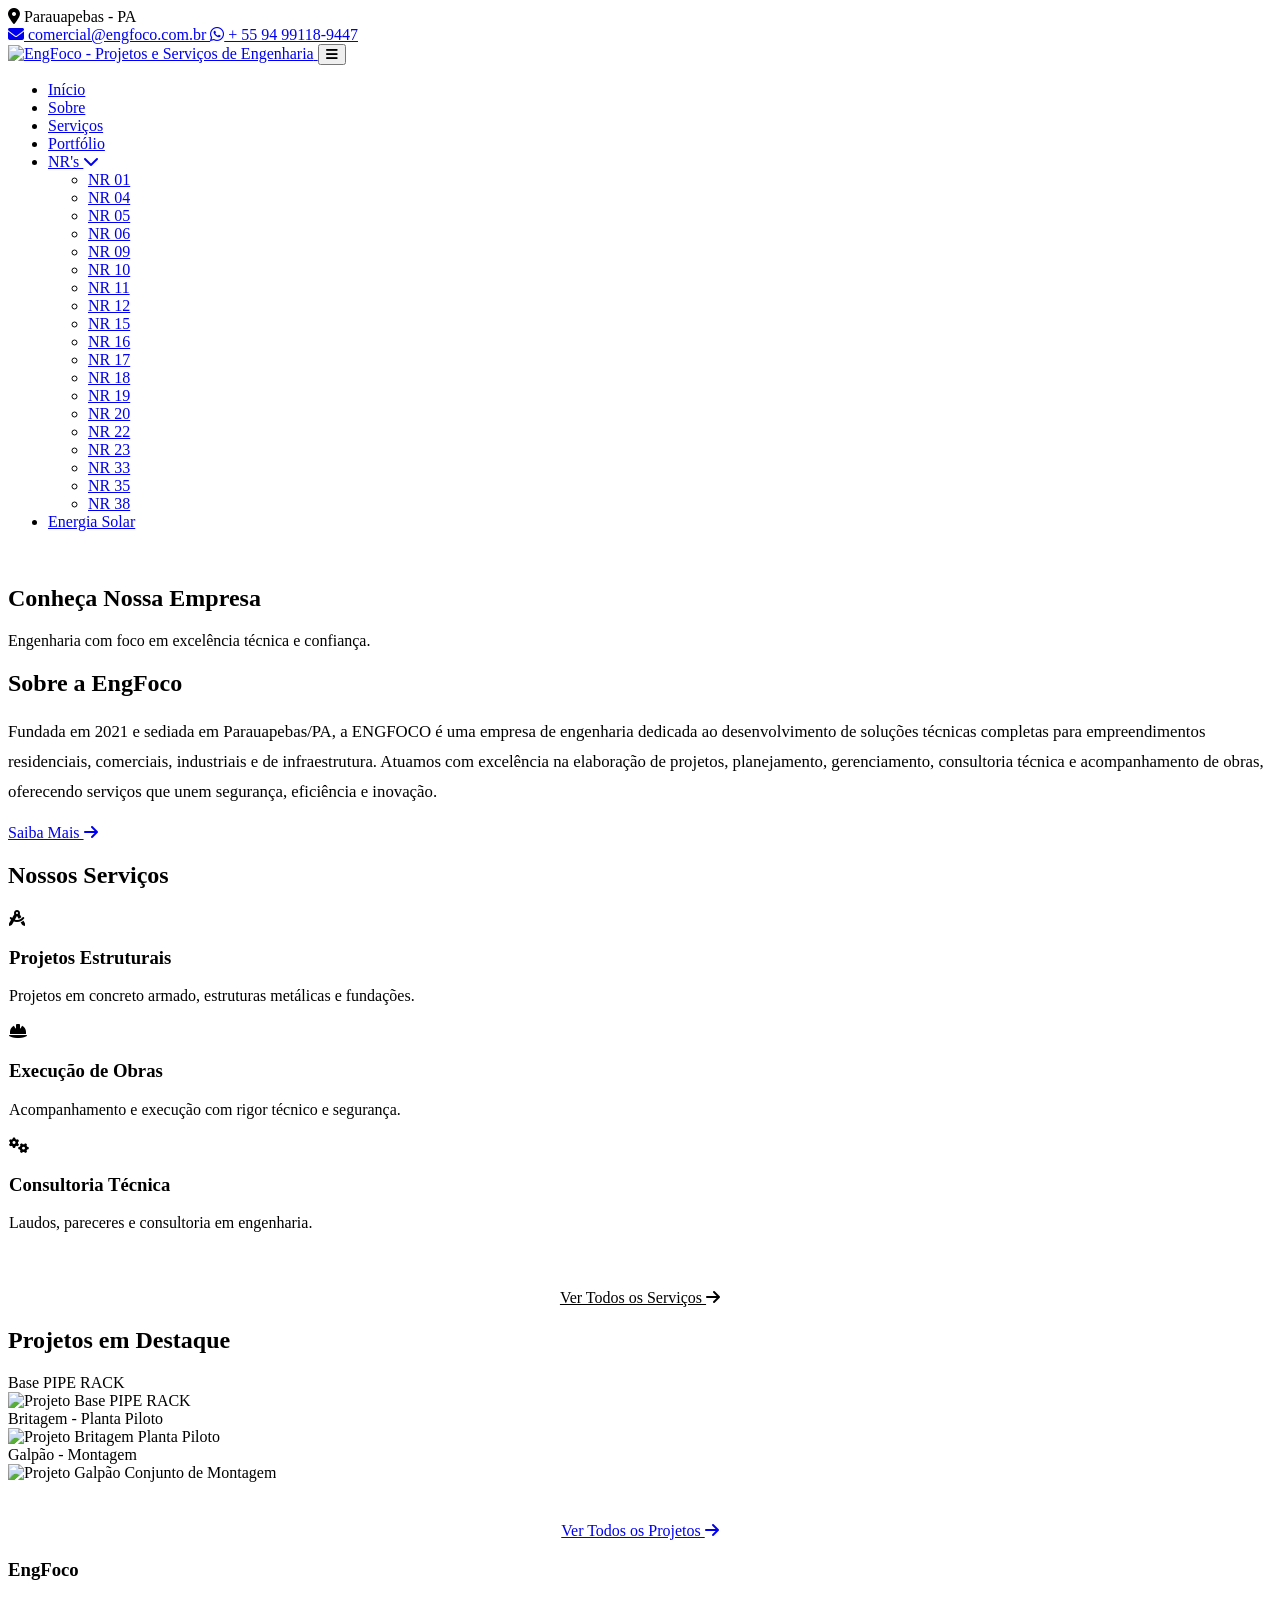
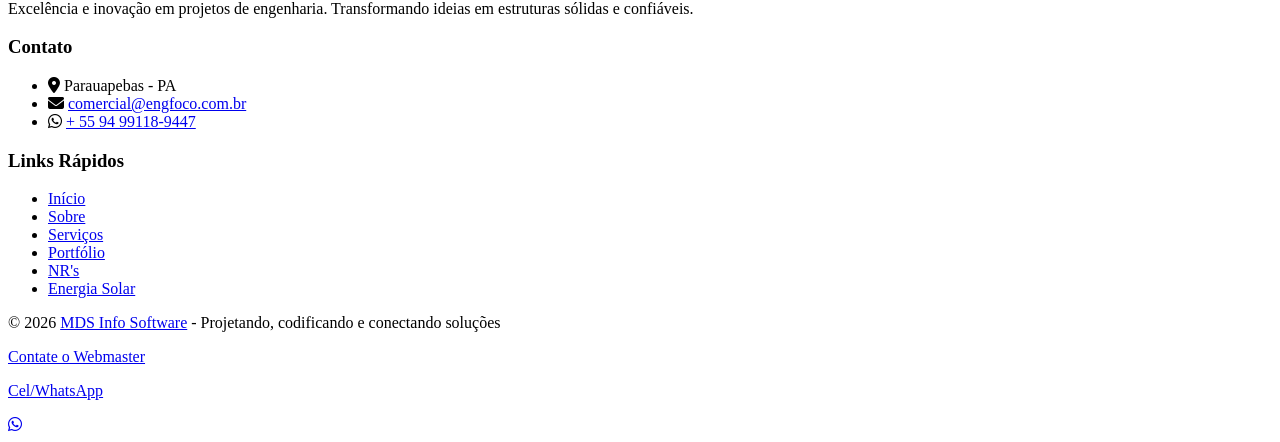
==== index.html @ 5bc4138d "refactor: reformat HTML files and optimize CSS layout structures" ====
<!doctype html>
<html lang="pt-BR">

<head>
  <meta charset="UTF-8" />
  <meta name="viewport" content="width=device-width, initial-scale=1.0" />
  <meta name="description"
    content="EngFoco - Projetos e Serviços de Engenharia em Parauapebas, PA. Excelência técnica em projetos estruturais, mecânicos e civis." />
  <meta name="keywords"
    content="engenharia, projetos estruturais, construção civil, Parauapebas, engenharia mecânica, consultoria" />
  <meta name="author" content="EngFoco" />
  <meta name="robots" content="index, follow" />

  <title>ENGFOCO | Projetos e Serviços de Engenharia</title>

  <!-- Canonical -->
  <link rel="canonical" href="https://engfoco.com.br/" />

  <!-- Open Graph -->
  <meta property="og:title" content="EngFoco | Projetos e Serviços de Engenharia" />
  <meta property="og:description"
    content="Engenharia com foco em excelência técnica e confiança. Projetos estruturais, mecânicos e civis em Parauapebas, PA." />
  <meta property="og:type" content="website" />
  <meta property="og:url" content="https://engfoco.com.br/" />
  <meta property="og:image" content="img/logo/logo.png" />

  <!-- Favicon -->
  <link rel="icon" type="image/png" href="img/logo/logo.png" />

  <!-- Google Fonts -->
  <link rel="preconnect" href="https://fonts.googleapis.com" />
  <link rel="preconnect" href="https://fonts.gstatic.com" crossorigin />
  <link href="https://fonts.googleapis.com/css2?family=Roboto:wght@300;400;500;700&display=swap" rel="stylesheet" />

  <!-- Font Awesome -->
  <link rel="stylesheet" href="https://cdnjs.cloudflare.com/ajax/libs/font-awesome/6.5.1/css/all.min.css" />

  <!-- Styles -->
  <link rel="stylesheet" href="css/style.css?v=1" />
</head>

<body>
  <!-- Fixed Top Bar -->
  <div class="top-bar" role="banner">
    <div class="container">
      <div class="top-bar__left">
        <span class="top-bar__item">
          <i class="fas fa-map-marker-alt" aria-hidden="true"></i>
          Parauapebas - PA
        </span>
      </div>
      <div class="top-bar__right">
        <a href="mailto:comercial@engfoco.com.br" class="top-bar__item">
          <i class="fas fa-envelope" aria-hidden="true"></i>
          comercial@engfoco.com.br
        </a>
        <a href="https://wa.me/5594991189447" target="_blank" rel="noopener" class="top-bar__item">
          <i class="fab fa-whatsapp" aria-hidden="true"></i>
          + 55 94 99118-9447
        </a>
      </div>
    </div>
  </div>

  <!-- Header -->
  <header class="main-header" role="navigation">
    <div class="container">
      <a href="index.html" class="logo" aria-label="EngFoco - Página Inicial">
        <img src="img/logo/logo.png" alt="EngFoco - Projetos e Serviços de Engenharia" width="180" height="55" />
      </a>
      <button class="menu-toggle" aria-label="Abrir menu de navegação" aria-expanded="false">
        <i class="fas fa-bars"></i>
      </button>
      <nav class="main-nav" aria-label="Navegação principal">
        <ul>
          <li><a href="index.html">Início</a></li>
          <li><a href="sobre.html">Sobre</a></li>
          <li><a href="servicos.html">Serviços</a></li>
          <li><a href="projetos.html">Portfólio</a></li>
          <li class="nav-dropdown">
            <a href="nrs.html" class="nav-dropdown__toggle">
              NR's <i class="fas fa-chevron-down nav-dropdown__arrow"></i>
            </a>
            <ul class="nav-dropdown__menu">
              <li><a href="nrs.html?nr=01">NR 01</a></li>
              <li><a href="nrs.html?nr=04">NR 04</a></li>
              <li><a href="nrs.html?nr=05">NR 05</a></li>
              <li><a href="nrs.html?nr=06">NR 06</a></li>
              <li><a href="nrs.html?nr=09">NR 09</a></li>
              <li><a href="nrs.html?nr=10">NR 10</a></li>
              <li><a href="nrs.html?nr=11">NR 11</a></li>
              <li><a href="nrs.html?nr=12">NR 12</a></li>
              <li><a href="nrs.html?nr=15">NR 15</a></li>
              <li><a href="nrs.html?nr=16">NR 16</a></li>
              <li><a href="nrs.html?nr=17">NR 17</a></li>
              <li><a href="nrs.html?nr=18">NR 18</a></li>
              <li><a href="nrs.html?nr=19">NR 19</a></li>
              <li><a href="nrs.html?nr=20">NR 20</a></li>
              <li><a href="nrs.html?nr=22">NR 22</a></li>
              <li><a href="nrs.html?nr=23">NR 23</a></li>
              <li><a href="nrs.html?nr=33">NR 33</a></li>
              <li><a href="nrs.html?nr=35">NR 35</a></li>
              <li><a href="nrs.html?nr=38">NR 38</a></li>
            </ul>
          </li>
          <li><a href="energia-solar.html">Energia Solar</a></li>
        </ul>
      </nav>
    </div>
  </header>

  <!-- Hero Section -->
  <section class="hero" aria-label="Banner principal">
    <img src="img/plano_de_fundo/bg_inicio.png" alt="" class="hero__bg" loading="eager" />

    <div class="hero__content">
      <div class="hero__boxes">
        <div class="hero__title-box">
          <h1>Conheça Nossa Empresa</h1>
        </div>
        <div class="hero__subtitle-box">
          <p>Engenharia com foco em excelência técnica e confiança.</p>
        </div>
      </div>
    </div>
  </section>

  <!-- About Teaser -->
  <section class="section" id="sobre-teaser">
    <div class="container">
      <h2 class="section-title">Sobre a EngFoco</h2>
      <p style="
            max-width: 1280px;
            font-size: 1.05rem;
            line-height: 1.8;
            color: var(--text-light);
          ">
        Fundada em 2021 e sediada em Parauapebas/PA, a ENGFOCO é uma empresa de engenharia dedicada ao desenvolvimento
        de soluções técnicas completas para empreendimentos residenciais, comerciais, industriais e de infraestrutura.
        Atuamos com excelência na elaboração de projetos, planejamento, gerenciamento, consultoria técnica e
        acompanhamento de obras, oferecendo serviços que unem segurança, eficiência e inovação.
      </p>
      <a href="sobre.html" class="btn-cta" style="margin-top: 30px">
        Saiba Mais <i class="fas fa-arrow-right"></i>
      </a>
    </div>
  </section>

  <!-- Services Teaser -->
  <section class="section section--teal" id="servicos-teaser">
    <div class="container">
      <h2 class="section-title section-title--white">Nossos Serviços</h2>
      <div class="cards-grid">
        <div class="card card--teal-bg" style="border: 1px solid rgba(255, 255, 255, 0.2)">
          <div class="card__icon">
            <i class="fas fa-drafting-compass"></i>
          </div>
          <h3 class="card__title">Projetos Estruturais</h3>
          <p class="card__text">
            Projetos em concreto armado, estruturas metálicas e fundações.
          </p>
        </div>
        <div class="card card--teal-bg" style="border: 1px solid rgba(255, 255, 255, 0.2)">
          <div class="card__icon"><i class="fas fa-hard-hat"></i></div>
          <h3 class="card__title">Execução de Obras</h3>
          <p class="card__text">
            Acompanhamento e execução com rigor técnico e segurança.
          </p>
        </div>
        <div class="card card--teal-bg" style="border: 1px solid rgba(255, 255, 255, 0.2)">
          <div class="card__icon"><i class="fas fa-cogs"></i></div>
          <h3 class="card__title">Consultoria Técnica</h3>
          <p class="card__text">
            Laudos, pareceres e consultoria em engenharia.
          </p>
        </div>
      </div>
      <div style="text-align: center; margin-top: 40px">
        <a href="servicos.html" class="btn-cta" style="background-color: var(--white); color: var(--primary)">
          Ver Todos os Serviços <i class="fas fa-arrow-right"></i>
        </a>
      </div>
    </div>
  </section>

  <!-- Projects Teaser -->
  <section class="section" id="projetos-teaser">
    <div class="container">
      <h2 class="section-title">Projetos em Destaque</h2>
      <div class="cards-grid" style="grid-template-columns: repeat(3, 1fr)">
        <div class="project-item">
          <div class="project-item__header">Base PIPE RACK</div>
          <img src="img/projetos/Base-PIPE_RACK.png" alt="Projeto Base PIPE RACK" class="project-item__image"
            loading="lazy" />
        </div>
        <div class="project-item">
          <div class="project-item__header">Britagem - Planta Piloto</div>
          <img src="img/projetos/Britagem-Planta_Piloto.png" alt="Projeto Britagem Planta Piloto"
            class="project-item__image" loading="lazy" />
        </div>
        <div class="project-item">
          <div class="project-item__header">Galpão - Montagem</div>
          <img src="img/projetos/Galpao-Conjunto_de_Montagem.png" alt="Projeto Galpão Conjunto de Montagem"
            class="project-item__image" loading="lazy" />
        </div>
      </div>
      <div style="text-align: center; margin-top: 40px">
        <a href="projetos.html" class="btn-cta">Ver Todos os Projetos <i class="fas fa-arrow-right"></i></a>
      </div>
    </div>
  </section>

  <!-- Footer -->
  <footer class="footer" id="contato" role="contentinfo">
    <div class="container">
      <div class="footer__section">
        <h3 class="footer__title">EngFoco</h3>
        <p class="footer__text">
          Excelência e inovação em projetos de engenharia. Transformando
          ideias em estruturas sólidas e confiáveis.
        </p>
      </div>
      <div class="footer__section">
        <h3 class="footer__title">Contato</h3>
        <ul class="footer__list">
          <li class="footer__contact-item">
            <i class="fas fa-map-marker-alt"></i> Parauapebas - PA
          </li>
          <li class="footer__contact-item">
            <i class="fas fa-envelope"></i>
            <a href="mailto:comercial@engfoco.com.br">comercial@engfoco.com.br</a>
          </li>
          <li class="footer__contact-item">
            <i class="fab fa-whatsapp"></i>
            <a href="https://wa.me/5594991189447" target="_blank" rel="noopener">+ 55 94 99118-9447</a>
          </li>
        </ul>
      </div>
      <div class="footer__section">
        <h3 class="footer__title">Links Rápidos</h3>
        <ul class="footer__list">
          <li><a href="index.html">Início</a></li>
          <li><a href="sobre.html">Sobre</a></li>
          <li><a href="servicos.html">Serviços</a></li>
          <li><a href="projetos.html">Portfólio</a></li>
          <li><a href="nrs.html">NR's</a></li>
          <li><a href="energia-solar.html">Energia Solar</a></li>
        </ul>
      </div>
    </div>
    <div class="footer__bottom">
      <p>
        &copy; 2026
        <a href="https://mdsinfosoftware.com/">MDS Info Software</a> -
        Projetando, codificando e conectando soluções
      </p>
      <p>
        <a href="mailto:comercial@mdsinfosoftware.com">Contate o Webmaster</a>
      </p>
      <p>
        <a href="https://wa.me/5594992191629">Cel/WhatsApp</a>
      </p>
    </div>
  </footer>

  <!-- WhatsApp Float -->
  <a href="https://wa.me/5594991189447" target="_blank" rel="noopener" class="whatsapp-float"
    aria-label="Contate-nos pelo WhatsApp">
    <i class="fab fa-whatsapp"></i>
  </a>

  <!-- Scripts -->
  <script src="js/script.js"></script>
</body>

</html>
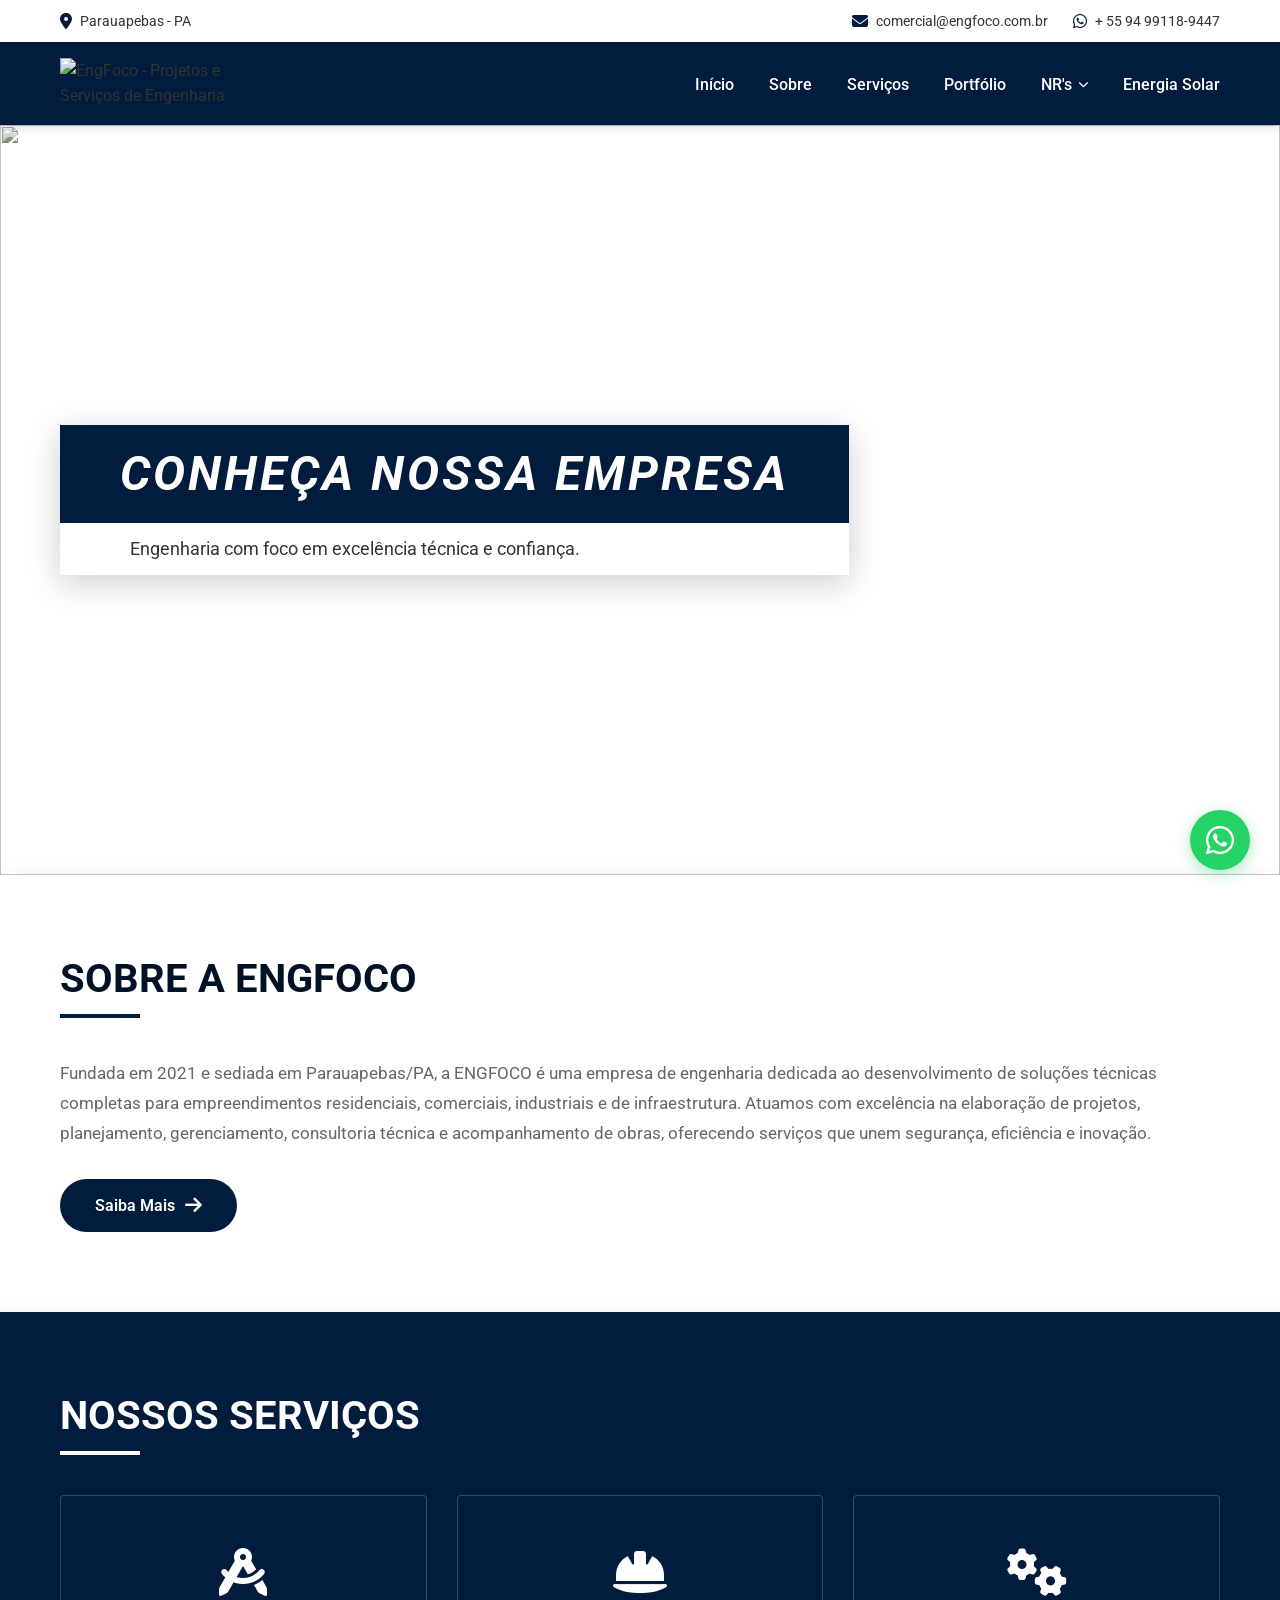
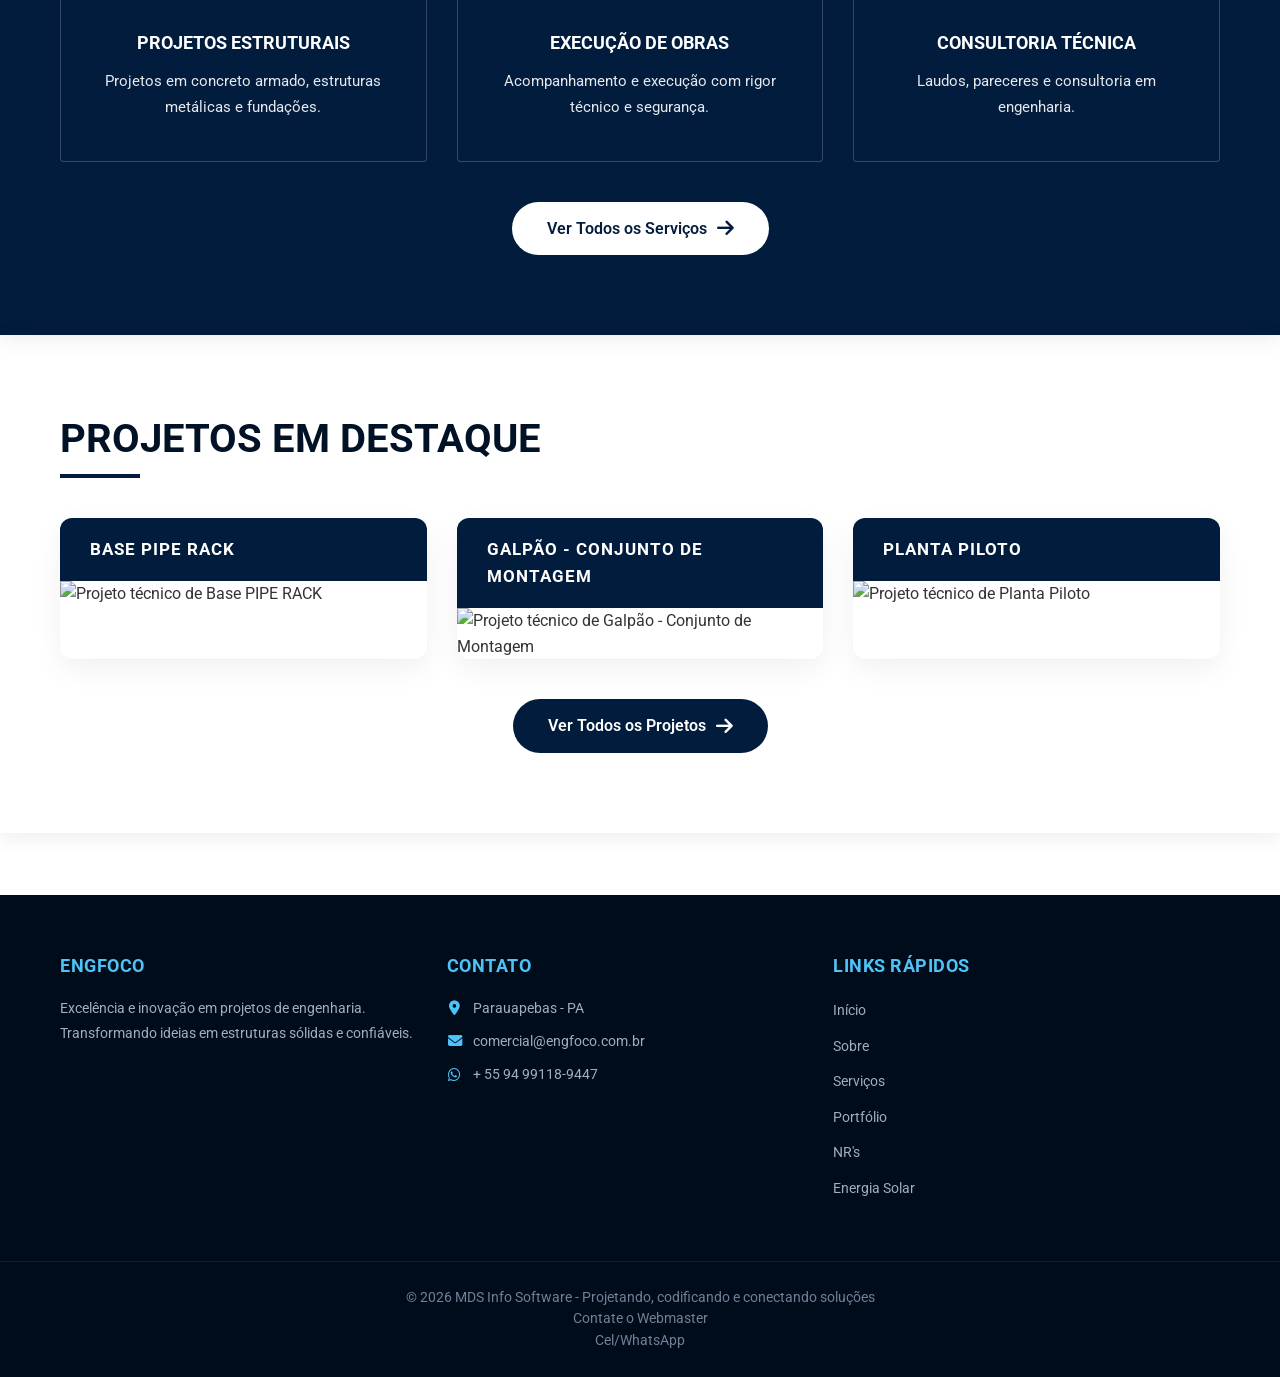
==== commit 5f0ed026: "refactor: update project gallery content with renamed assets and improved accessibility descriptions" ====
--- a/index.html
+++ b/index.html
@@ -190,18 +190,18 @@
       <div class="cards-grid" style="grid-template-columns: repeat(3, 1fr)">
         <div class="project-item">
           <div class="project-item__header">Base PIPE RACK</div>
-          <img src="img/projetos/Base-PIPE_RACK.png" alt="Projeto Base PIPE RACK" class="project-item__image"
+          <img src="img/projetos/Base-PIPE_RACK.png" alt="Projeto técnico de Base PIPE RACK" class="project-item__image"
             loading="lazy" />
         </div>
         <div class="project-item">
-          <div class="project-item__header">Britagem - Planta Piloto</div>
-          <img src="img/projetos/Britagem-Planta_Piloto.png" alt="Projeto Britagem Planta Piloto"
-            class="project-item__image" loading="lazy" />
+          <div class="project-item__header">Galpão - Conjunto de Montagem</div>
+          <img src="img/projetos/GALPAO-CONJUNTO_DE_MONTAGEM.jpg" alt="Projeto técnico de Galpão - Conjunto de Montagem" class="project-item__image"
+            loading="lazy" />
         </div>
         <div class="project-item">
-          <div class="project-item__header">Galpão - Montagem</div>
-          <img src="img/projetos/Galpao-Conjunto_de_Montagem.png" alt="Projeto Galpão Conjunto de Montagem"
-            class="project-item__image" loading="lazy" />
+          <div class="project-item__header">Planta Piloto</div>
+          <img src="img/projetos/PLANTA_PILOTO.jpg" alt="Projeto técnico de Planta Piloto" class="project-item__image"
+            loading="lazy" />
         </div>
       </div>
       <div style="text-align: center; margin-top: 40px">
--- a/css/style.css
+++ b/css/style.css
@@ -0,0 +1,1614 @@
+/* ============================================
+   EngFoco - Design System & Styles
+   Based on Style Guide Specifications
+   ============================================ */
+
+/* ---------- CSS Custom Properties ---------- */
+:root {
+  /* Primary Colors */
+  --primary: #021c3d;
+  --primary-dark: #011126;
+  --primary-light: #1b4f8f;
+
+  /* Secondary Colors */
+  --secondary: #4fc3f7;
+  --secondary-dark: #0b4c96;
+  --secondary-light: #80d8ff;
+
+  /* Neutrals */
+  --black: #000000;
+  --white: #ffffff;
+  --grey: #aeaeae;
+  --grey-dark: #4a4a4a;
+  --grey-light: #e0e0e0;
+
+  /* Semantic */
+  --text-color: #333333;
+  --text-light: #666666;
+  --bg-light: #f5f5f5;
+
+  /* Typography */
+  --font-family: "Roboto", sans-serif;
+
+  /* Spacing */
+  --header-height: 80px;
+  --topbar-height: 45px;
+}
+
+/* ---------- Reset & Base ---------- */
+*,
+*::before,
+*::after {
+  margin: 0;
+  padding: 0;
+  box-sizing: border-box;
+}
+
+html {
+  scroll-behavior: smooth;
+  font-size: 16px;
+}
+
+body {
+  font-family: var(--font-family);
+  color: var(--text-color);
+  line-height: 1.6;
+  background-color: var(--white);
+  -webkit-font-smoothing: antialiased;
+  -moz-osx-font-smoothing: grayscale;
+}
+
+ul,
+ol {
+  list-style: none;
+}
+
+a {
+  text-decoration: none;
+  color: inherit;
+  transition: color 0.3s ease;
+}
+
+img {
+  max-width: 100%;
+  height: auto;
+  display: block;
+}
+
+h1,
+h2,
+h3,
+h4,
+h5,
+h6 {
+  line-height: 1.2;
+  font-weight: 700;
+}
+
+/* ---------- Typography Scale ---------- */
+h1 {
+  font-size: 3.75rem;
+} /* 60px */
+h2 {
+  font-size: 3.25rem;
+} /* 52px */
+h3 {
+  font-size: 3rem;
+} /* 48px */
+h4 {
+  font-size: 2.5rem;
+} /* 40px */
+h5 {
+  font-size: 2.25rem;
+} /* 36px */
+h6 {
+  font-size: 2rem;
+} /* 32px */
+
+/* ---------- Layout Utilities ---------- */
+.container {
+  max-width: 1200px;
+  margin: 0 auto;
+  padding: 0 20px;
+}
+
+.section {
+  padding: 80px 0;
+  box-shadow: 0 4px 20px rgba(0, 0, 0, 0.08);
+}
+
+.section-title {
+  text-transform: uppercase;
+  color: var(--primary-dark);
+  margin-bottom: 40px;
+  font-size: 2.5rem;
+  position: relative;
+  padding-bottom: 15px;
+}
+
+.section-title::after {
+  content: "";
+  position: absolute;
+  bottom: 0;
+  left: 0;
+  width: 80px;
+  height: 4px;
+  background-color: var(--primary);
+}
+
+.section-title--center {
+  text-align: center;
+}
+
+.section-title--center::after {
+  left: 50%;
+  transform: translateX(-50%);
+}
+
+.section-title--white {
+  color: var(--white);
+}
+
+.section-title--white::after {
+  background-color: var(--white);
+}
+
+/* ---------- Fixed Top Bar ---------- */
+.top-bar {
+  background-color: var(--white);
+  border-bottom: 3px solid var(--primary);
+  padding: 10px 0;
+  font-size: 0.875rem;
+  position: fixed;
+  top: 0;
+  left: 0;
+  width: 100%;
+  z-index: 1001;
+  color: var(--text-color);
+}
+
+.top-bar .container {
+  display: flex;
+  justify-content: space-between;
+  align-items: center;
+}
+
+.top-bar__left,
+.top-bar__right {
+  display: flex;
+  align-items: center;
+  gap: 25px;
+}
+
+.top-bar__item {
+  display: flex;
+  align-items: center;
+  gap: 8px;
+  color: var(--text-color);
+}
+
+.top-bar__item i {
+  color: var(--primary);
+  font-size: 1rem;
+}
+
+.top-bar__item a {
+  color: var(--text-color);
+}
+
+.top-bar__item a:hover {
+  color: var(--primary);
+}
+
+/* ---------- Main Header ---------- */
+.main-header {
+  background-color: var(--primary);
+  position: fixed;
+  top: var(--topbar-height);
+  left: 0;
+  width: 100%;
+  height: var(--header-height);
+  z-index: 1000;
+  display: flex;
+  align-items: center;
+  box-shadow: 0 2px 10px rgba(0, 0, 0, 0.15);
+}
+
+.main-header .container {
+  display: flex;
+  justify-content: space-between;
+  align-items: center;
+  width: 100%;
+}
+
+.logo img {
+  height: 55px;
+  width: auto;
+}
+
+.main-nav > ul {
+  display: flex;
+  align-items: center;
+  gap: 35px;
+}
+
+.main-nav a {
+  color: var(--white);
+  font-weight: 500;
+  font-size: 1rem;
+  text-transform: capitalize;
+  padding: 8px 0;
+  position: relative;
+  transition: color 0.3s ease;
+}
+
+.main-nav a::after {
+  content: "";
+  position: absolute;
+  bottom: 0;
+  left: 0;
+  width: 0;
+  height: 2px;
+  background-color: var(--white);
+  transition: width 0.3s ease;
+}
+
+.main-nav a:hover::after,
+.main-nav a.active::after {
+  width: 100%;
+}
+
+.main-nav a:hover {
+  color: var(--secondary);
+}
+
+.main-nav a.active {
+  color: var(--white);
+  font-weight: 700;
+}
+
+/* Mobile Menu Toggle */
+.menu-toggle {
+  display: none;
+  color: var(--white);
+  font-size: 1.5rem;
+  cursor: pointer;
+  background: none;
+  border: none;
+}
+
+/* ---------- Hero Section ---------- */
+.hero {
+  position: relative;
+  height: 85vh;
+  min-height: 550px;
+  max-height: 750px;
+  margin-top: calc(var(--topbar-height) + var(--header-height));
+  overflow: hidden;
+  display: flex;
+  align-items: center;
+  justify-content: center;
+}
+
+.hero__bg {
+  position: absolute;
+  top: 0;
+  left: 0;
+  width: 100%;
+  height: 100%;
+  object-fit: cover;
+  filter: grayscale(60%);
+  z-index: 1;
+}
+
+.hero__blob {
+  position: absolute;
+  top: 0;
+  right: 10%;
+  width: 400px;
+  height: 500px;
+  background-color: var(--primary-light);
+  opacity: 0.5;
+  border-radius: 50% 50% 50% 50% / 60% 60% 40% 40%;
+  z-index: 2;
+}
+
+.hero__content {
+  position: relative;
+  z-index: 3;
+  text-align: left;
+  max-width: 1200px;
+  width: 100%;
+  padding: 0 20px;
+}
+
+.hero__boxes {
+  display: inline-flex;
+  flex-direction: column;
+  box-shadow: 0 8px 30px rgba(0, 0, 0, 0.2);
+}
+
+.hero__title-box {
+  background-color: var(--primary);
+  display: inline-block;
+  padding: 20px 60px;
+  margin-bottom: 0;
+}
+
+.hero__title-box h1 {
+  color: var(--white);
+  font-size: 3rem;
+  font-weight: 700;
+  text-transform: uppercase;
+  letter-spacing: 3px;
+  font-style: italic;
+  margin: 0;
+}
+
+.hero__subtitle-box {
+  background-color: var(--white);
+  display: inline-block;
+  padding: 12px 70px;
+  margin-top: 0;
+  margin-left: 0;
+}
+
+.hero__subtitle-box p {
+  color: var(--text-color);
+  font-size: 1.1rem;
+  margin: 0;
+}
+
+/* ---------- Page Title / Hero Banner (Subpages) ---------- */
+.page-hero {
+  position: relative;
+  margin-top: calc(var(--topbar-height) + var(--header-height));
+  height: 0; /* No separate hero on subpages — content flows directly */
+}
+
+/* ---------- Two-Column Section (Alternating Layout) ---------- */
+.two-col {
+  display: flex;
+  align-items: stretch;
+  min-height: 400px;
+  max-width: 1200px;
+  margin: 0 auto;
+  box-shadow: 0 10px 30px rgba(0, 0, 0, 0.05), 0 1px 3px rgba(0, 0, 0, 0.02);
+  border-radius: 16px;
+  overflow: hidden;
+  background-color: var(--white);
+  transition: transform 0.4s cubic-bezier(0.16, 1, 0.3, 1), box-shadow 0.4s cubic-bezier(0.16, 1, 0.3, 1);
+}
+
+.two-col:hover {
+  transform: translateY(-5px);
+  box-shadow: 0 20px 40px rgba(0, 0, 0, 0.08), 0 1px 3px rgba(0, 0, 0, 0.02);
+}
+
+.two-col--reverse {
+  flex-direction: row-reverse;
+}
+
+.two-col__text {
+  flex: 1.25;
+  padding: 60px 50px;
+  display: flex;
+  flex-direction: column;
+  justify-content: center;
+}
+
+.two-col__text p {
+  font-size: 1rem;
+  line-height: 1.8;
+  color: var(--text-light);
+  margin-top: 20px;
+}
+
+.two-col__image {
+  flex: 0.75;
+  min-height: 400px;
+  background-size: cover;
+  background-position: center;
+  transition: transform 0.6s cubic-bezier(0.16, 1, 0.3, 1);
+}
+
+.two-col:hover .two-col__image {
+  transform: scale(1.03);
+}
+
+.two-col--teal {
+  background-color: var(--primary);
+}
+
+.two-col--teal .two-col__text {
+  color: var(--white);
+}
+
+.two-col--teal .section-title {
+  color: var(--white);
+}
+
+.two-col--teal .section-title::after {
+  background-color: var(--white);
+}
+
+.two-col--teal .two-col__text p {
+  color: rgba(255, 255, 255, 0.9);
+}
+
+/* ---------- Cards Grid ---------- */
+.cards-grid {
+  display: grid;
+  grid-template-columns: repeat(3, 1fr);
+  gap: 30px;
+}
+
+.card {
+  background: var(--white);
+  padding: 40px 30px;
+  text-align: center;
+  border-radius: 4px;
+  transition:
+    transform 0.3s ease,
+    box-shadow 0.3s ease;
+}
+
+.card:hover {
+  transform: translateY(-5px);
+  box-shadow: 0 10px 30px rgba(0, 0, 0, 0.1);
+}
+
+.card__icon {
+  font-size: 3rem;
+  color: var(--primary);
+  margin-bottom: 20px;
+}
+
+.card__title {
+  font-size: 1.1rem;
+  font-weight: 700;
+  text-transform: uppercase;
+  margin-bottom: 15px;
+  color: var(--text-color);
+}
+
+.card__text {
+  font-size: 0.95rem;
+  color: var(--text-light);
+  line-height: 1.7;
+}
+
+/* Teal background card variant */
+.card--teal-bg {
+  background-color: var(--primary);
+  color: var(--white);
+}
+
+.card--teal-bg .card__icon {
+  color: var(--white);
+}
+
+.card--teal-bg .card__title {
+  color: var(--white);
+}
+
+.card--teal-bg .card__text {
+  color: rgba(255, 255, 255, 0.9);
+}
+
+/* ---------- Teal Section ---------- */
+.section--teal {
+  background-color: var(--primary);
+  color: var(--white);
+}
+
+.section--grey {
+  background-color: var(--bg-light);
+}
+
+/* ---------- Process Steps ---------- */
+.process-steps {
+  display: grid;
+  grid-template-columns: repeat(3, 1fr);
+  gap: 40px;
+}
+
+.process-step {
+  text-align: center;
+  padding: 30px 20px;
+}
+
+.process-step__number {
+  width: 70px;
+  height: 70px;
+  border: 3px solid var(--primary);
+  border-radius: 50%;
+  display: flex;
+  align-items: center;
+  justify-content: center;
+  font-size: 2rem;
+  font-weight: 700;
+  color: var(--primary);
+  margin: 0 auto 25px;
+}
+
+.process-step__title {
+  font-size: 1.1rem;
+  font-weight: 700;
+  margin-bottom: 15px;
+  color: var(--text-color);
+}
+
+.process-step__text {
+  font-size: 0.95rem;
+  color: var(--text-light);
+  line-height: 1.7;
+}
+
+/* ---------- Services List ---------- */
+.services-list-section {
+  position: relative;
+  max-width: 1200px;
+  margin: 0 auto;
+  overflow: hidden;
+}
+
+.services-list-section__bg {
+  position: absolute;
+  top: 0;
+  right: 0;
+  width: 45%;
+  height: 100%;
+  background-size: cover;
+  background-position: center;
+  z-index: 1;
+}
+
+.services-list-section__content {
+  position: relative;
+  z-index: 2;
+  max-width: 55%;
+}
+
+.services-offered-list {
+  list-style: none;
+  padding: 0;
+}
+
+.services-offered-list li {
+  position: relative;
+  padding-left: 25px;
+  margin-bottom: 12px;
+  font-size: 0.95rem;
+  line-height: 1.7;
+  color: var(--text-light);
+}
+
+.services-offered-list li::before {
+  content: "•";
+  position: absolute;
+  left: 0;
+  color: var(--primary);
+  font-size: 1.5rem;
+  line-height: 1;
+  top: 2px;
+}
+
+/* ---------- Workflow (Teal Section) ---------- */
+.workflow {
+  padding: 60px 40px;
+}
+
+.workflow__intro {
+  font-size: 1rem;
+  margin-bottom: 30px;
+  color: rgba(255, 255, 255, 0.9);
+}
+
+.workflow__list {
+  counter-reset: workflow-counter;
+}
+
+.workflow__list li {
+  counter-increment: workflow-counter;
+  padding-left: 10px;
+  margin-bottom: 10px;
+  font-size: 0.95rem;
+  color: rgba(255, 255, 255, 0.9);
+}
+
+.workflow__list li::before {
+  content: counter(workflow-counter) ". ";
+  font-weight: 700;
+  color: var(--white);
+}
+
+/* ---------- Projects List ---------- */
+.projects-list {
+  display: flex;
+  flex-direction: column;
+  gap: 50px;
+}
+
+.project-item {
+  background: var(--white);
+  box-shadow: 0 10px 30px rgba(0, 0, 0, 0.06), 0 1px 3px rgba(0, 0, 0, 0.02);
+  border-radius: 12px;
+  overflow: hidden;
+  transition: transform 0.4s cubic-bezier(0.16, 1, 0.3, 1), box-shadow 0.4s cubic-bezier(0.16, 1, 0.3, 1);
+}
+
+.project-item:hover {
+  transform: translateY(-6px);
+  box-shadow: 0 20px 40px rgba(2, 28, 61, 0.15), 0 1px 3px rgba(0, 0, 0, 0.02);
+}
+
+.project-item__header {
+  background-color: var(--primary);
+  color: var(--white);
+  padding: 18px 30px;
+  text-transform: uppercase;
+  font-weight: 700;
+  font-size: 1.05rem;
+  letter-spacing: 1px;
+  transition: background-color 0.3s ease;
+}
+
+.project-item:hover .project-item__header {
+  background-color: var(--primary-dark);
+}
+
+.project-item__image {
+  width: 100%;
+  height: auto;
+  display: block;
+  transition: transform 0.6s cubic-bezier(0.16, 1, 0.3, 1);
+}
+
+.project-item:hover .project-item__image {
+  transform: scale(1.02);
+}
+
+/* ---------- Footer ---------- */
+.footer {
+  background-color: #010c1a;
+  color: var(--white);
+  padding: 60px 0 25px;
+  margin-top: 62px;
+}
+
+.footer .container {
+  display: flex;
+  flex-wrap: wrap;
+  justify-content: space-between;
+}
+
+.footer__section {
+  flex: 1;
+  min-width: 250px;
+  margin-bottom: 20px;
+  padding-right: 30px;
+}
+
+.footer__title {
+  color: var(--secondary);
+  font-size: 1.15rem;
+  text-transform: uppercase;
+  margin-bottom: 20px;
+  font-weight: 700;
+  letter-spacing: 0.5px;
+}
+
+.footer__text {
+  color: #a0aec0;
+  font-size: 0.9rem;
+  line-height: 1.7;
+  margin-bottom: 10px;
+}
+
+.footer__list li {
+  margin-bottom: 10px;
+}
+
+.footer__list a {
+  color: #a0aec0;
+  font-size: 0.9rem;
+  transition: color 0.3s ease;
+}
+
+.footer__list a:hover {
+  color: var(--secondary);
+}
+
+.footer__list .footer__contact-item {
+  display: flex;
+  align-items: center;
+  gap: 10px;
+  color: #a0aec0;
+  font-size: 0.9rem;
+}
+
+.footer__list .footer__contact-item i {
+  color: var(--secondary);
+  width: 16px;
+  text-align: center;
+}
+
+.footer__bottom {
+  text-align: center;
+  padding-top: 25px;
+  margin-top: 30px;
+  border-top: 1px solid rgba(255, 255, 255, 0.08);
+  font-size: 0.85rem;
+  color: #718096;
+}
+
+/* ---------- WhatsApp Floating Button ---------- */
+.whatsapp-float {
+  position: fixed;
+  bottom: 30px;
+  right: 30px;
+  z-index: 999;
+  background-color: #25d366;
+  color: var(--white);
+  width: 60px;
+  height: 60px;
+  border-radius: 50%;
+  display: flex;
+  align-items: center;
+  justify-content: center;
+  font-size: 2rem;
+  box-shadow: 0 4px 15px rgba(37, 211, 102, 0.4);
+  transition:
+    transform 0.3s ease,
+    box-shadow 0.3s ease;
+}
+
+.whatsapp-float:hover {
+  transform: scale(1.1);
+  box-shadow: 0 6px 20px rgba(37, 211, 102, 0.6);
+  color: var(--white);
+}
+
+/* ---------- CTA Button ---------- */
+.btn-cta {
+  display: inline-flex;
+  align-items: center;
+  gap: 10px;
+  background-color: var(--primary);
+  color: var(--white);
+  padding: 14px 35px;
+  border-radius: 50px;
+  font-weight: 600;
+  font-size: 1rem;
+  transition:
+    background-color 0.3s ease,
+    transform 0.3s ease;
+  border: none;
+  cursor: pointer;
+}
+
+.btn-cta:hover {
+  background-color: var(--primary-dark);
+  transform: translateY(-2px);
+  color: var(--white);
+}
+
+.btn-cta i {
+  font-size: 1.2rem;
+}
+
+/* ---------- Organogram ---------- */
+.organogram {
+  text-align: center;
+}
+
+.organogram img {
+  max-width: 100%;
+  height: auto;
+  margin: 0 auto;
+}
+
+/* ---------- Clients Section ---------- */
+.clients-section {
+  text-align: center;
+}
+
+.clients-section p {
+  font-size: 1rem;
+  color: var(--text-light);
+}
+
+/* ---------- Dropdown Navigation ---------- */
+.nav-dropdown {
+  position: relative;
+}
+
+/* Invisible bridge to prevent gap between trigger and menu */
+.nav-dropdown::after {
+  content: '';
+  position: absolute;
+  top: 100%;
+  right: 0;
+  width: 100%;
+  height: 15px;
+  display: none;
+}
+
+.nav-dropdown:hover::after {
+  display: block;
+}
+
+.nav-dropdown__toggle {
+  display: flex;
+  align-items: center;
+  gap: 6px;
+  cursor: pointer;
+}
+
+.nav-dropdown__arrow {
+  font-size: 0.65rem;
+  transition: transform 0.3s ease;
+}
+
+.nav-dropdown:hover .nav-dropdown__arrow,
+.nav-dropdown.open .nav-dropdown__arrow {
+  transform: rotate(180deg);
+}
+
+.nav-dropdown__menu {
+  display: none;
+  position: absolute;
+  top: 100%;
+  right: 0;
+  background-color: var(--white);
+  min-width: 180px;
+  max-height: 400px;
+  overflow-y: auto;
+  border-radius: 6px;
+  box-shadow: 0 8px 30px rgba(0, 0, 0, 0.18);
+  padding: 12px 0 8px;
+  z-index: 1100;
+  margin-top: 0;
+  flex-direction: column;
+  gap: 0;
+}
+
+.nav-dropdown__menu::before {
+  content: "";
+  position: absolute;
+  top: -6px;
+  right: 20px;
+  width: 12px;
+  height: 12px;
+  background-color: var(--white);
+  transform: rotate(45deg);
+  box-shadow: -2px -2px 4px rgba(0, 0, 0, 0.05);
+}
+
+.nav-dropdown:hover > .nav-dropdown__menu,
+.nav-dropdown.open > .nav-dropdown__menu {
+  display: flex;
+  flex-direction: column;
+}
+
+.nav-dropdown__menu li {
+  padding: 0;
+}
+
+.nav-dropdown__menu a {
+  display: block;
+  padding: 10px 20px;
+  color: var(--text-color) !important;
+  font-size: 0.9rem;
+  font-weight: 500;
+  transition:
+    background-color 0.2s ease,
+    color 0.2s ease;
+  white-space: nowrap;
+}
+
+.nav-dropdown__menu a:hover {
+  background-color: var(--primary);
+  color: var(--white) !important;
+}
+
+.nav-dropdown__menu a::after {
+  display: none;
+}
+
+/* Scrollbar styling for dropdown */
+.nav-dropdown__menu::-webkit-scrollbar {
+  width: 5px;
+}
+
+.nav-dropdown__menu::-webkit-scrollbar-track {
+  background: #f1f1f1;
+  border-radius: 0 6px 6px 0;
+}
+
+.nav-dropdown__menu::-webkit-scrollbar-thumb {
+  background: var(--primary);
+  border-radius: 10px;
+}
+
+/* ---------- NR Page ---------- */
+.nr-page {
+  padding: 60px 0 80px;
+}
+
+.nr-card {
+  display: flex;
+  align-items: stretch;
+  background: var(--white);
+  border-radius: 16px;
+  box-shadow: 0 8px 40px rgba(0, 0, 0, 0.1);
+  overflow: hidden;
+  min-height: 450px;
+}
+
+.nr-diamond-wrapper {
+  display: flex;
+  align-items: center;
+  justify-content: center;
+  background: linear-gradient(
+    135deg,
+    var(--primary) 0%,
+    var(--primary-dark) 100%
+  );
+  padding: 60px 50px;
+  min-width: 320px;
+  flex-shrink: 0;
+}
+
+.nr-diamond {
+  width: 220px;
+  height: 220px;
+  background-color: rgba(255, 255, 255, 0.15);
+  transform: rotate(45deg);
+  display: flex;
+  align-items: center;
+  justify-content: center;
+  border: 3px solid rgba(255, 255, 255, 0.4);
+  border-radius: 12px;
+}
+
+.nr-diamond__content {
+  transform: rotate(-45deg);
+  text-align: center;
+  color: var(--white);
+  padding: 10px;
+  max-width: 200px;
+}
+
+.nr-diamond__number {
+  display: block;
+  font-size: 2.8rem;
+  font-weight: 700;
+  line-height: 1;
+  margin-bottom: 12px;
+  letter-spacing: 2px;
+}
+
+.nr-diamond__subtitle {
+  display: block;
+  font-size: 0.85rem;
+  font-weight: 400;
+  line-height: 1.4;
+  opacity: 0.95;
+}
+
+.nr-text-content {
+  flex: 1;
+  padding: 50px 45px;
+  display: flex;
+  flex-direction: column;
+  justify-content: space-between;
+}
+
+.nr-text-content__body {
+  flex: 1;
+}
+
+.nr-text-content__body p {
+  font-size: 0.95rem;
+  line-height: 1.8;
+  color: var(--text-color);
+  margin-bottom: 16px;
+}
+
+.nr-text-content__body strong {
+  color: var(--text-color);
+  font-weight: 700;
+}
+
+.nr-text-content__body ul {
+  list-style: disc;
+  padding-left: 25px;
+  margin-bottom: 16px;
+}
+
+.nr-text-content__body ul li {
+  font-size: 0.95rem;
+  line-height: 1.8;
+  color: var(--text-color);
+  margin-bottom: 6px;
+  list-style: disc;
+}
+
+.nr-text-content__action {
+  text-align: center;
+  margin-top: 30px;
+}
+
+.nr-contact-btn {
+  display: inline-flex;
+  align-items: center;
+  gap: 12px;
+  background-color: var(--primary);
+  color: var(--white);
+  padding: 16px 45px;
+  border-radius: 50px;
+  font-size: 1.1rem;
+  font-weight: 600;
+  text-decoration: none;
+  transition:
+    background-color 0.3s ease,
+    transform 0.3s ease,
+    box-shadow 0.3s ease;
+  box-shadow: 0 4px 15px rgba(2, 28, 61, 0.3);
+}
+
+.nr-contact-btn:hover {
+  background-color: var(--primary-dark);
+  transform: translateY(-2px);
+  box-shadow: 0 6px 20px rgba(2, 28, 61, 0.4);
+  color: var(--white);
+}
+
+.nr-contact-btn i {
+  font-size: 1.3rem;
+}
+
+/* ---------- NR Grid (Index) ---------- */
+.nr-grid {
+  display: grid;
+  grid-template-columns: repeat(auto-fill, minmax(220px, 1fr));
+  gap: 30px;
+}
+
+.nr-grid-item {
+  display: flex;
+  flex-direction: column;
+  align-items: center;
+  text-align: center;
+  padding: 35px 20px 25px;
+  background: var(--white);
+  border-radius: 12px;
+  box-shadow: 0 4px 20px rgba(0, 0, 0, 0.08);
+  text-decoration: none;
+  transition:
+    transform 0.3s ease,
+    box-shadow 0.3s ease;
+}
+
+.nr-grid-item:hover {
+  transform: translateY(-6px);
+  box-shadow: 0 10px 35px rgba(2, 28, 61, 0.2);
+}
+
+.nr-grid-item__diamond {
+  width: 90px;
+  height: 90px;
+  background: linear-gradient(135deg, var(--primary), var(--primary-dark));
+  transform: rotate(45deg);
+  display: flex;
+  align-items: center;
+  justify-content: center;
+  border-radius: 8px;
+  margin-bottom: 25px;
+  transition: transform 0.3s ease;
+}
+
+.nr-grid-item:hover .nr-grid-item__diamond {
+  transform: rotate(45deg) scale(1.08);
+}
+
+.nr-grid-item__diamond-inner {
+  transform: rotate(-45deg);
+  color: var(--white);
+  font-weight: 700;
+  font-size: 1rem;
+  line-height: 1;
+}
+
+.nr-grid-item__title {
+  font-size: 0.85rem;
+  font-weight: 500;
+  color: var(--text-color);
+  line-height: 1.4;
+}
+
+/* ---------- Team Grid ---------- */
+.team-grid {
+  display: flex;
+  flex-wrap: wrap;
+  justify-content: center;
+  gap: 30px;
+}
+
+.team-card {
+  flex: 0 1 calc(33.333% - 20px);
+  min-width: 280px;
+}
+
+.team-card {
+  background: var(--white);
+  padding: 35px 25px 30px;
+  border-radius: 8px;
+  text-align: center;
+  box-shadow: 0 4px 20px rgba(0, 0, 0, 0.08);
+  transition:
+    transform 0.3s ease,
+    box-shadow 0.3s ease;
+  display: flex;
+  flex-direction: column;
+  align-items: center;
+}
+
+.team-card:hover {
+  transform: translateY(-5px);
+  box-shadow: 0 8px 30px rgba(0, 0, 0, 0.12);
+}
+
+.team-card__icon {
+  width: 65px;
+  height: 65px;
+  border-radius: 50%;
+  background: linear-gradient(135deg, var(--primary), var(--primary-dark));
+  display: flex;
+  align-items: center;
+  justify-content: center;
+  margin-bottom: 18px;
+}
+
+.team-card__icon i {
+  color: var(--white);
+  font-size: 1.5rem;
+}
+
+.team-card__name {
+  font-size: 1.05rem;
+  font-weight: 700;
+  color: var(--text-color);
+  margin-bottom: 6px;
+}
+
+.team-card__role {
+  font-size: 0.9rem;
+  font-weight: 600;
+  color: var(--primary);
+  margin-bottom: 4px;
+}
+
+.team-card__reg {
+  font-size: 0.8rem;
+  color: var(--text-light);
+  margin-bottom: 14px;
+}
+
+.team-card__desc {
+  font-size: 0.85rem;
+  line-height: 1.7;
+  color: var(--text-light);
+}
+
+/* ---------- Solar Page ---------- */
+.solar-hero {
+  margin-top: calc(var(--topbar-height) + var(--header-height));
+  background: linear-gradient(135deg, var(--primary) 0%, var(--primary-dark) 100%);
+  padding: 80px 0;
+  text-align: center;
+  color: var(--white);
+}
+
+.solar-hero__icon {
+  width: 90px;
+  height: 90px;
+  border-radius: 50%;
+  background: rgba(255, 255, 255, 0.15);
+  border: 2px solid rgba(255, 255, 255, 0.3);
+  display: flex;
+  align-items: center;
+  justify-content: center;
+  margin: 0 auto 25px;
+}
+
+.solar-hero__icon i {
+  font-size: 2.5rem;
+  color: var(--white);
+}
+
+.solar-hero h1 {
+  font-size: 2.5rem;
+  margin-bottom: 12px;
+}
+
+.solar-hero p {
+  font-size: 1.1rem;
+  opacity: 0.9;
+  max-width: 600px;
+  margin: 0 auto;
+}
+
+.solar-content {
+  padding: 70px 0;
+}
+
+.solar-content__intro {
+  max-width: 100%;
+  font-size: 1.05rem;
+  line-height: 1.9;
+  color: var(--text-light);
+  margin-bottom: 50px;
+}
+
+.solar-features {
+  display: flex;
+  flex-wrap: wrap;
+  justify-content: center;
+  gap: 25px;
+  margin-bottom: 50px;
+}
+
+.solar-feature {
+  flex: 0 1 calc(33.333% - 17px);
+  min-width: 280px;
+}
+
+.solar-feature {
+  background: var(--white);
+  padding: 30px 25px;
+  border-radius: 8px;
+  text-align: center;
+  box-shadow: 0 4px 20px rgba(0, 0, 0, 0.08);
+  transition:
+    transform 0.3s ease,
+    box-shadow 0.3s ease;
+}
+
+.solar-feature:hover {
+  transform: translateY(-5px);
+  box-shadow: 0 8px 30px rgba(0, 0, 0, 0.12);
+}
+
+.solar-feature__icon {
+  width: 55px;
+  height: 55px;
+  border-radius: 50%;
+  background: linear-gradient(135deg, var(--primary), var(--primary-dark));
+  display: flex;
+  align-items: center;
+  justify-content: center;
+  margin: 0 auto 15px;
+}
+
+.solar-feature__icon i {
+  color: var(--white);
+  font-size: 1.3rem;
+}
+
+.solar-feature__title {
+  font-size: 0.95rem;
+  font-weight: 700;
+  color: var(--text-color);
+  margin-bottom: 8px;
+}
+
+.solar-feature__text {
+  font-size: 0.85rem;
+  line-height: 1.6;
+  color: var(--text-light);
+}
+
+.solar-cta {
+  background: linear-gradient(135deg, var(--primary) 0%, var(--primary-dark) 100%);
+  padding: 60px 0;
+  text-align: center;
+  color: var(--white);
+}
+
+.solar-cta h2 {
+  font-size: 2rem;
+  margin-bottom: 15px;
+}
+
+.solar-cta p {
+  font-size: 1.05rem;
+  opacity: 0.9;
+  max-width: 650px;
+  margin: 0 auto 30px;
+  line-height: 1.8;
+}
+
+.solar-cta .btn-cta {
+  background-color: var(--white);
+  color: var(--primary);
+}
+
+.solar-cta .btn-cta:hover {
+  background-color: rgba(255, 255, 255, 0.9);
+  color: var(--primary-dark);
+}
+
+/* ---------- Responsive ---------- */
+@media (max-width: 1240px) {
+  .two-col {
+    margin-left: 20px;
+    margin-right: 20px;
+  }
+}
+
+@media (max-width: 992px) {
+  .two-col {
+    flex-direction: column;
+  }
+
+  .two-col--reverse {
+    flex-direction: column;
+  }
+
+  .two-col__image {
+    min-height: 300px;
+  }
+
+  .two-col__text {
+    padding: 40px 30px;
+  }
+
+  .cards-grid {
+    grid-template-columns: repeat(2, 1fr);
+  }
+
+  .process-steps {
+    grid-template-columns: repeat(2, 1fr);
+  }
+
+  .team-grid {
+    grid-template-columns: repeat(2, 1fr);
+  }
+
+  .solar-features {
+    grid-template-columns: repeat(2, 1fr);
+  }
+
+  .solar-hero h1 {
+    font-size: 2rem;
+  }
+
+  .services-list-section__bg {
+    display: none;
+  }
+
+  .services-list-section__content {
+    max-width: 100%;
+  }
+
+  h1 {
+    font-size: 2.5rem;
+  }
+  h2 {
+    font-size: 2.25rem;
+  }
+
+  .nr-card {
+    flex-direction: column;
+  }
+
+  .nr-diamond-wrapper {
+    min-width: unset;
+    padding: 40px 30px;
+  }
+
+  .nr-diamond {
+    width: 180px;
+    height: 180px;
+  }
+
+  .nr-text-content {
+    padding: 35px 30px;
+  }
+}
+
+@media (max-width: 768px) {
+  :root {
+    --topbar-height: 0px;
+  }
+
+  .top-bar {
+    position: static;
+    padding: 8px 0;
+  }
+
+  .top-bar .container {
+    flex-direction: column;
+    gap: 5px;
+  }
+
+  .top-bar__left,
+  .top-bar__right {
+    gap: 15px;
+    flex-wrap: wrap;
+    justify-content: center;
+  }
+
+  .main-header {
+    top: 0;
+    position: sticky;
+    height: auto;
+    padding: 12px 0;
+  }
+
+  .menu-toggle {
+    display: block;
+  }
+
+  .main-nav {
+    display: none;
+    position: absolute;
+    top: 100%;
+    left: 0;
+    width: 100%;
+    background-color: var(--primary-dark);
+    padding: 20px 0;
+    box-shadow: 0 5px 10px rgba(0, 0, 0, 0.2);
+  }
+
+  .main-nav.active {
+    display: block;
+  }
+
+  .main-nav > ul {
+    flex-direction: column;
+    align-items: center;
+    gap: 15px;
+  }
+
+  /* Mobile dropdown */
+  .nav-dropdown__menu {
+    position: static;
+    background-color: rgba(0, 0, 0, 0.15);
+    box-shadow: none;
+    margin-top: 5px;
+    border-radius: 4px;
+    max-height: 300px;
+    padding: 5px 0;
+  }
+
+  .nav-dropdown__menu::before {
+    display: none;
+  }
+
+  .nav-dropdown__menu a {
+    color: var(--white) !important;
+    font-size: 0.85rem;
+    padding: 8px 20px;
+  }
+
+  .nav-dropdown__menu a:hover {
+    background-color: rgba(255, 255, 255, 0.15);
+  }
+
+  .nav-dropdown:hover .nav-dropdown__menu {
+    display: none;
+  }
+
+  .nav-dropdown.open .nav-dropdown__menu {
+    display: block;
+  }
+
+  .nr-diamond-wrapper {
+    padding: 30px 20px;
+  }
+
+  .nr-diamond {
+    width: 150px;
+    height: 150px;
+  }
+
+  .nr-diamond__number {
+    font-size: 2rem;
+  }
+
+  .nr-diamond__subtitle {
+    font-size: 0.75rem;
+  }
+
+  .nr-text-content {
+    padding: 25px 20px;
+  }
+
+  .nr-contact-btn {
+    padding: 14px 35px;
+    font-size: 1rem;
+  }
+
+  .nr-grid {
+    grid-template-columns: repeat(2, 1fr);
+    gap: 20px;
+  }
+
+  .hero {
+    margin-top: 0;
+    height: 60vh;
+    min-height: 400px;
+  }
+
+  .hero__title-box h1 {
+    font-size: 1.8rem;
+    letter-spacing: 1px;
+  }
+
+  .hero__title-box {
+    padding: 15px 30px;
+  }
+
+  .hero__subtitle-box {
+    padding: 10px 20px;
+  }
+
+  .hero__blob {
+    width: 200px;
+    height: 250px;
+  }
+
+  .cards-grid {
+    grid-template-columns: 1fr;
+  }
+
+  .process-steps {
+    grid-template-columns: 1fr;
+  }
+
+  .team-grid {
+    grid-template-columns: 1fr;
+  }
+
+  .solar-features {
+    grid-template-columns: 1fr;
+  }
+
+  .solar-hero {
+    padding: 50px 0;
+  }
+
+  .solar-hero h1 {
+    font-size: 1.6rem;
+  }
+
+  .solar-content {
+    padding: 40px 0;
+  }
+
+  .footer .container {
+    flex-direction: column;
+  }
+
+  .section {
+    padding: 50px 0;
+  }
+
+  .section-title {
+    font-size: 1.8rem;
+  }
+
+  h1 {
+    font-size: 2rem;
+  }
+  h2 {
+    font-size: 1.75rem;
+  }
+  h3 {
+    font-size: 1.5rem;
+  }
+}
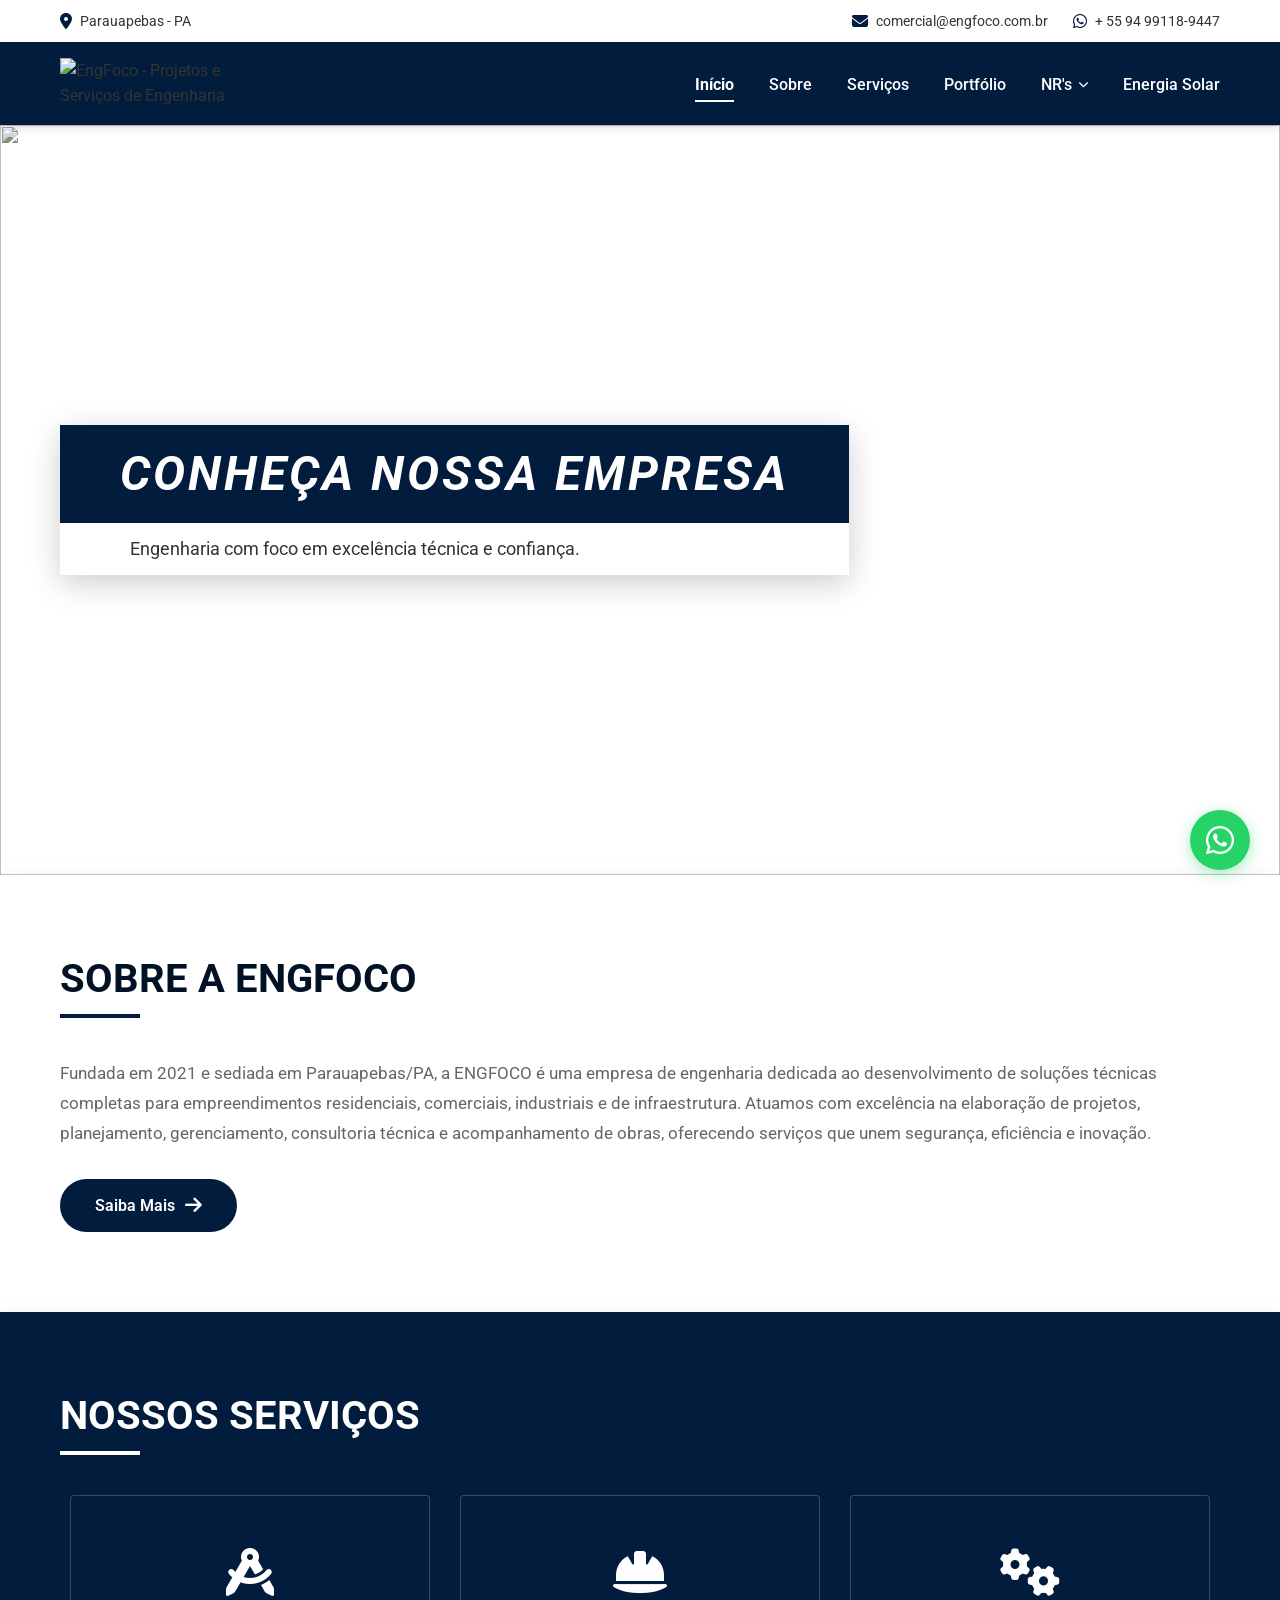
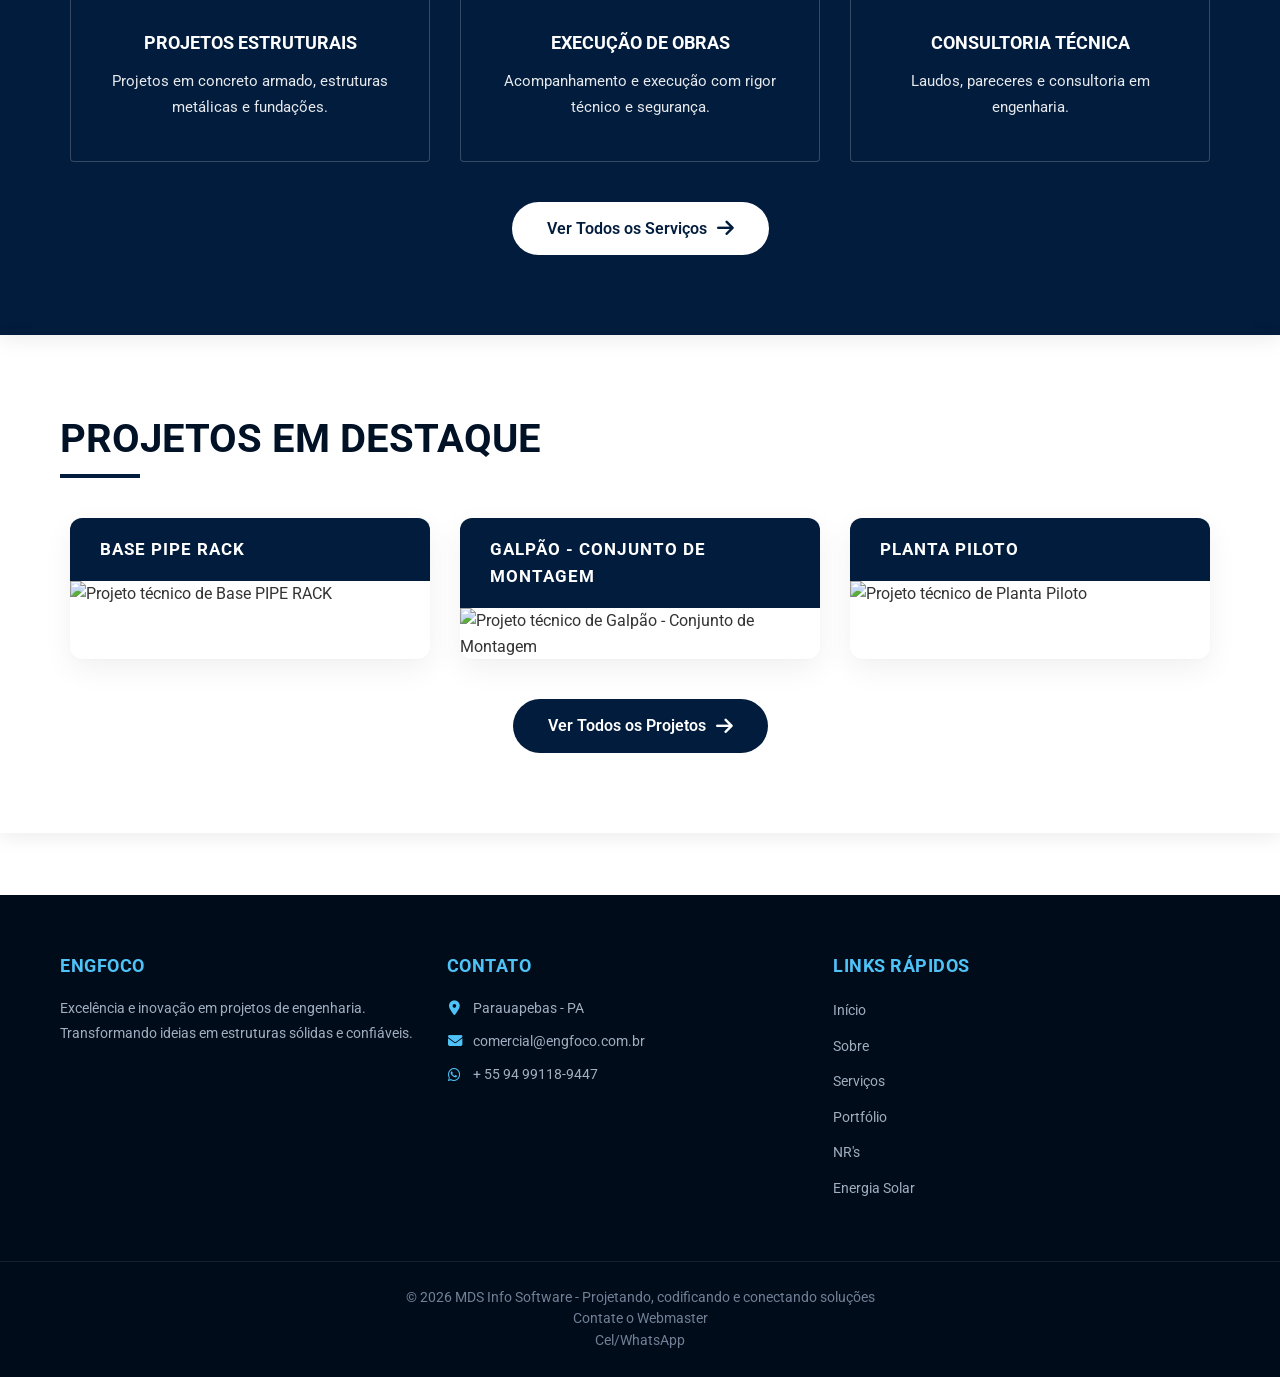
==== commit a1bf0cae: "refactor: simplify grid layouts and modernize solar page structure with webp assets" ====
--- a/index.html
+++ b/index.html
@@ -187,7 +187,7 @@
   <section class="section" id="projetos-teaser">
     <div class="container">
       <h2 class="section-title">Projetos em Destaque</h2>
-      <div class="cards-grid" style="grid-template-columns: repeat(3, 1fr)">
+      <div class="cards-grid">
         <div class="project-item">
           <div class="project-item__header">Base PIPE RACK</div>
           <img src="img/projetos/Base-PIPE_RACK.png" alt="Projeto técnico de Base PIPE RACK" class="project-item__image"
--- a/css/style.css
+++ b/css/style.css
@@ -438,9 +438,16 @@
 
 /* ---------- Cards Grid ---------- */
 .cards-grid {
-  display: grid;
-  grid-template-columns: repeat(3, 1fr);
+  display: flex;
+  flex-wrap: wrap;
+  justify-content: center;
   gap: 30px;
+}
+
+.cards-grid > * {
+  flex: 1 1 300px;
+  max-width: 360px;
+  box-sizing: border-box;
 }
 
 .card {
@@ -947,55 +954,27 @@
   min-height: 450px;
 }
 
-.nr-diamond-wrapper {
-  display: flex;
-  align-items: center;
-  justify-content: center;
-  background: linear-gradient(
-    135deg,
-    var(--primary) 0%,
-    var(--primary-dark) 100%
-  );
-  padding: 60px 50px;
-  min-width: 320px;
-  flex-shrink: 0;
-}
-
-.nr-diamond {
-  width: 220px;
-  height: 220px;
-  background-color: rgba(255, 255, 255, 0.15);
-  transform: rotate(45deg);
-  display: flex;
-  align-items: center;
-  justify-content: center;
-  border: 3px solid rgba(255, 255, 255, 0.4);
-  border-radius: 12px;
-}
-
-.nr-diamond__content {
-  transform: rotate(-45deg);
-  text-align: center;
-  color: var(--white);
-  padding: 10px;
-  max-width: 200px;
-}
-
-.nr-diamond__number {
+.nr-card__image-container {
+  flex: 0 0 42%;
+  position: relative;
+  overflow: hidden;
+  background-color: var(--primary-dark);
+}
+
+.nr-card__image {
+  width: 100%;
+  height: 100%;
+  object-fit: cover;
   display: block;
-  font-size: 2.8rem;
+}
+
+.nr-detail__title {
+  font-size: 1.8rem;
   font-weight: 700;
-  line-height: 1;
-  margin-bottom: 12px;
-  letter-spacing: 2px;
-}
-
-.nr-diamond__subtitle {
-  display: block;
-  font-size: 0.85rem;
-  font-weight: 400;
-  line-height: 1.4;
-  opacity: 0.95;
+  color: var(--primary);
+  margin-bottom: 20px;
+  border-bottom: 2px solid var(--secondary-light);
+  padding-bottom: 12px;
 }
 
 .nr-text-content {
@@ -1072,61 +1051,86 @@
 
 /* ---------- NR Grid (Index) ---------- */
 .nr-grid {
-  display: grid;
-  grid-template-columns: repeat(auto-fill, minmax(220px, 1fr));
+  display: flex;
+  flex-wrap: wrap;
+  justify-content: center;
   gap: 30px;
 }
 
 .nr-grid-item {
   display: flex;
   flex-direction: column;
-  align-items: center;
-  text-align: center;
-  padding: 35px 20px 25px;
   background: var(--white);
   border-radius: 12px;
   box-shadow: 0 4px 20px rgba(0, 0, 0, 0.08);
-  text-decoration: none;
+  overflow: hidden;
   transition:
-    transform 0.3s ease,
-    box-shadow 0.3s ease;
+    transform 0.3s cubic-bezier(0.25, 0.8, 0.25, 1),
+    box-shadow 0.3s cubic-bezier(0.25, 0.8, 0.25, 1);
+  border: 1px solid rgba(0, 0, 0, 0.03);
+  flex: 1 1 280px;
+  max-width: 360px;
 }
 
 .nr-grid-item:hover {
   transform: translateY(-6px);
-  box-shadow: 0 10px 35px rgba(2, 28, 61, 0.2);
-}
-
-.nr-grid-item__diamond {
-  width: 90px;
-  height: 90px;
-  background: linear-gradient(135deg, var(--primary), var(--primary-dark));
-  transform: rotate(45deg);
+  box-shadow: 0 12px 30px rgba(2, 28, 61, 0.15);
+}
+
+.nr-grid-item__link {
+  display: block;
+  width: 100%;
+  overflow: hidden;
+  text-decoration: none;
+}
+
+.nr-grid-item__image-container {
+  position: relative;
+  width: 100%;
+  aspect-ratio: 1.83;
+  overflow: hidden;
+  background-color: var(--primary-dark);
+}
+
+.nr-grid-item__image {
+  width: 100%;
+  height: 100%;
+  object-fit: cover;
+  display: block;
+  transition: transform 0.5s ease;
+}
+
+.nr-grid-item:hover .nr-grid-item__image {
+  transform: scale(1.04);
+}
+
+.nr-grid-item__actions {
+  width: 100%;
+}
+
+.nr-grid-item__contact-btn {
   display: flex;
   align-items: center;
   justify-content: center;
-  border-radius: 8px;
-  margin-bottom: 25px;
-  transition: transform 0.3s ease;
-}
-
-.nr-grid-item:hover .nr-grid-item__diamond {
-  transform: rotate(45deg) scale(1.08);
-}
-
-.nr-grid-item__diamond-inner {
-  transform: rotate(-45deg);
-  color: var(--white);
-  font-weight: 700;
-  font-size: 1rem;
-  line-height: 1;
-}
-
-.nr-grid-item__title {
-  font-size: 0.85rem;
-  font-weight: 500;
-  color: var(--text-color);
-  line-height: 1.4;
+  gap: 8px;
+  background-color: var(--primary);
+  color: var(--white);
+  padding: 14px;
+  font-size: 0.95rem;
+  font-weight: 600;
+  text-decoration: none;
+  transition: background-color 0.2s ease, color 0.2s ease;
+  width: 100%;
+  box-sizing: border-box;
+}
+
+.nr-grid-item__contact-btn:hover {
+  background-color: #25d366;
+  color: var(--white);
+}
+
+.nr-grid-item__contact-btn i {
+  font-size: 1.1rem;
 }
 
 /* ---------- Team Grid ---------- */
@@ -1204,112 +1208,7 @@
 }
 
 /* ---------- Solar Page ---------- */
-.solar-hero {
-  margin-top: calc(var(--topbar-height) + var(--header-height));
-  background: linear-gradient(135deg, var(--primary) 0%, var(--primary-dark) 100%);
-  padding: 80px 0;
-  text-align: center;
-  color: var(--white);
-}
-
-.solar-hero__icon {
-  width: 90px;
-  height: 90px;
-  border-radius: 50%;
-  background: rgba(255, 255, 255, 0.15);
-  border: 2px solid rgba(255, 255, 255, 0.3);
-  display: flex;
-  align-items: center;
-  justify-content: center;
-  margin: 0 auto 25px;
-}
-
-.solar-hero__icon i {
-  font-size: 2.5rem;
-  color: var(--white);
-}
-
-.solar-hero h1 {
-  font-size: 2.5rem;
-  margin-bottom: 12px;
-}
-
-.solar-hero p {
-  font-size: 1.1rem;
-  opacity: 0.9;
-  max-width: 600px;
-  margin: 0 auto;
-}
-
-.solar-content {
-  padding: 70px 0;
-}
-
-.solar-content__intro {
-  max-width: 100%;
-  font-size: 1.05rem;
-  line-height: 1.9;
-  color: var(--text-light);
-  margin-bottom: 50px;
-}
-
-.solar-features {
-  display: flex;
-  flex-wrap: wrap;
-  justify-content: center;
-  gap: 25px;
-  margin-bottom: 50px;
-}
-
-.solar-feature {
-  flex: 0 1 calc(33.333% - 17px);
-  min-width: 280px;
-}
-
-.solar-feature {
-  background: var(--white);
-  padding: 30px 25px;
-  border-radius: 8px;
-  text-align: center;
-  box-shadow: 0 4px 20px rgba(0, 0, 0, 0.08);
-  transition:
-    transform 0.3s ease,
-    box-shadow 0.3s ease;
-}
-
-.solar-feature:hover {
-  transform: translateY(-5px);
-  box-shadow: 0 8px 30px rgba(0, 0, 0, 0.12);
-}
-
-.solar-feature__icon {
-  width: 55px;
-  height: 55px;
-  border-radius: 50%;
-  background: linear-gradient(135deg, var(--primary), var(--primary-dark));
-  display: flex;
-  align-items: center;
-  justify-content: center;
-  margin: 0 auto 15px;
-}
-
-.solar-feature__icon i {
-  color: var(--white);
-  font-size: 1.3rem;
-}
-
-.solar-feature__title {
-  font-size: 0.95rem;
-  font-weight: 700;
-  color: var(--text-color);
-  margin-bottom: 8px;
-}
-
-.solar-feature__text {
-  font-size: 0.85rem;
-  line-height: 1.6;
-  color: var(--text-light);
-}
+/* Obsolete solar page classes removed - now using global styles */
 
 .solar-cta {
   background: linear-gradient(135deg, var(--primary) 0%, var(--primary-dark) 100%);
@@ -1367,7 +1266,7 @@
   }
 
   .cards-grid {
-    grid-template-columns: repeat(2, 1fr);
+    justify-content: center;
   }
 
   .process-steps {
@@ -1378,13 +1277,7 @@
     grid-template-columns: repeat(2, 1fr);
   }
 
-  .solar-features {
-    grid-template-columns: repeat(2, 1fr);
-  }
-
-  .solar-hero h1 {
-    font-size: 2rem;
-  }
+  /* Removed obsolete solar overrides */
 
   .services-list-section__bg {
     display: none;
@@ -1405,14 +1298,10 @@
     flex-direction: column;
   }
 
-  .nr-diamond-wrapper {
-    min-width: unset;
-    padding: 40px 30px;
-  }
-
-  .nr-diamond {
-    width: 180px;
-    height: 180px;
+  .nr-card__image-container {
+    flex: unset;
+    width: 100%;
+    height: 250px;
   }
 
   .nr-text-content {
@@ -1507,21 +1396,8 @@
     display: block;
   }
 
-  .nr-diamond-wrapper {
-    padding: 30px 20px;
-  }
-
-  .nr-diamond {
-    width: 150px;
-    height: 150px;
-  }
-
-  .nr-diamond__number {
-    font-size: 2rem;
-  }
-
-  .nr-diamond__subtitle {
-    font-size: 0.75rem;
+  .nr-card__image-container {
+    height: 200px;
   }
 
   .nr-text-content {
@@ -1534,7 +1410,7 @@
   }
 
   .nr-grid {
-    grid-template-columns: repeat(2, 1fr);
+    justify-content: center;
     gap: 20px;
   }
 
@@ -1563,7 +1439,7 @@
   }
 
   .cards-grid {
-    grid-template-columns: 1fr;
+    justify-content: center;
   }
 
   .process-steps {
@@ -1574,21 +1450,7 @@
     grid-template-columns: 1fr;
   }
 
-  .solar-features {
-    grid-template-columns: 1fr;
-  }
-
-  .solar-hero {
-    padding: 50px 0;
-  }
-
-  .solar-hero h1 {
-    font-size: 1.6rem;
-  }
-
-  .solar-content {
-    padding: 40px 0;
-  }
+  /* Removed obsolete solar overrides */
 
   .footer .container {
     flex-direction: column;
@@ -1612,3 +1474,9 @@
     font-size: 1.5rem;
   }
 }
+
+@media (max-width: 576px) {
+  .nr-grid {
+    justify-content: center;
+  }
+}
